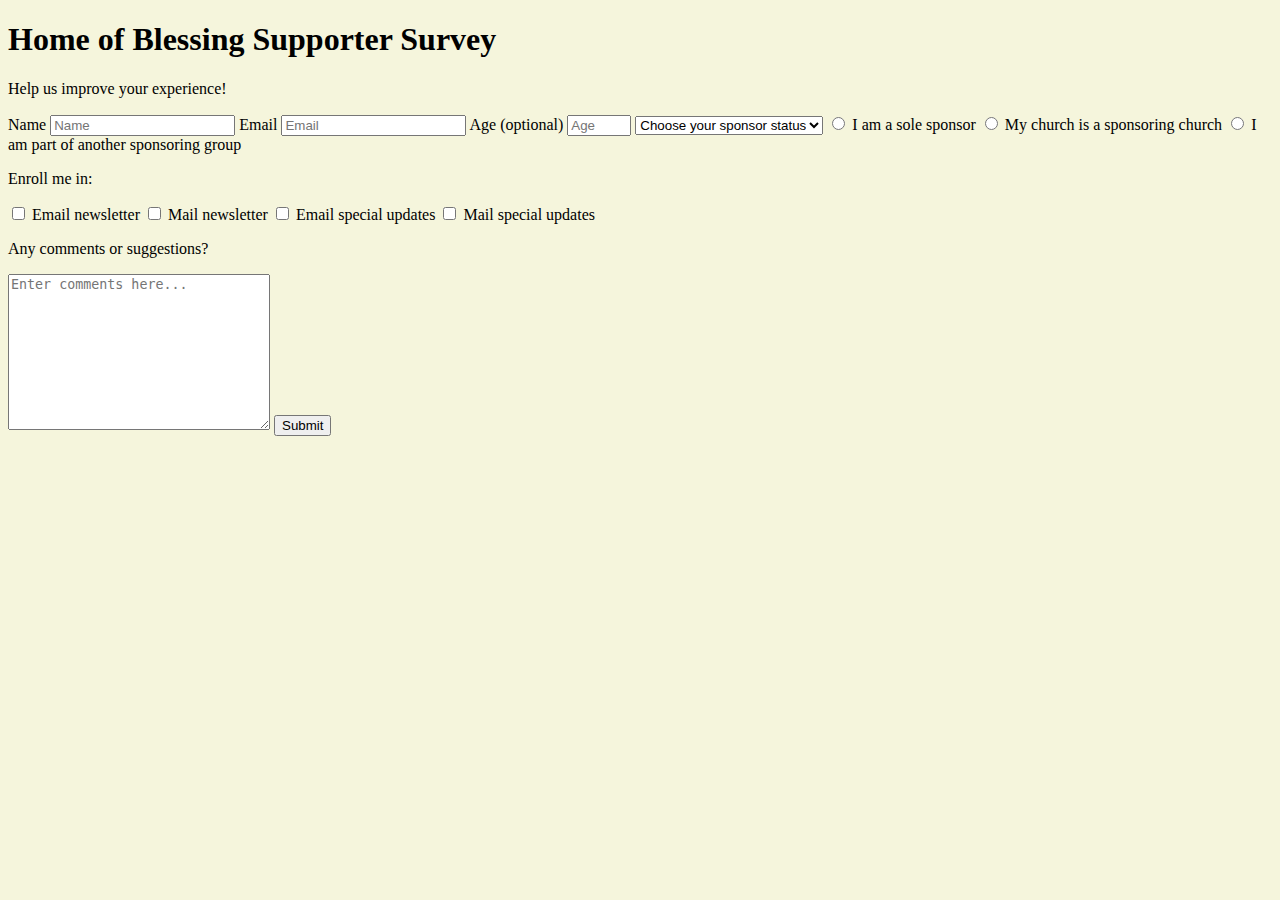
==== index.html @ 67a0a750 "rename .html file" ====
<!DOCTYPE html>
<html>
    <head>
        <script src="https://cdn.freecodecamp.org/testable-projects-fcc/v1/bundle.js"></script>
        <link rel="stylesheet" href="styles.css">
    </head>
    <body>
        <h1 id="title">Home of Blessing Supporter Survey</h1>
        <p id="description">Help us improve your experience!</p>
        <form id="survey-form">

            <label id="name-label" for="name">Name</label>
            <input type="text" id="name" placeholder="Name">
            <label id="email-label" for="email">Email</label>
            <input type="email" id="email" placeholder="Email" required>
            <label id="number-label" for="number">Age (optional)</label>
            <input type="number" id="number" placeholder="Age" min="0" max="100">

            <select id="dropdown">
                <option disabled selected value>Choose your sponsor status</option>
                <option value="child">Child sponsor</option>
                <option value="regular">Other regular supporter</option>
                <option value="occasional">Occasional supporter</option>
                <option value="one_time">One time supporter</option>
            </select>

            <input type="radio" id="sole" name="sponsoring_group_type" value="sole">
            <label for="sole">I am a sole sponsor</label>
            <input type="radio" id="church" name="sponsoring_group_type" value="church">
            <label for="church">My church is a sponsoring church</label>
            <input type="radio" id="other_group" name="sponsoring_group_type" value="other">
            <label for="other_group">I am part of another sponsoring group</label>

            <p>Enroll me in:</p>
            <input type="checkbox" name="mail" value="email_newsletter" id="email_newsletter">
            <label for="email_newsletter">Email newsletter</label>
            <input type="checkbox" name="mail" value="mail_newsletter" id="mail_newsletter">
            <label for="mail_newsletter">Mail newsletter</label>
            <input type="checkbox" name="mail" value="email_special_updates" id="email_special_updates">
            <label for="email_special_updates">Email special updates</label>
            <input type="checkbox" name="mail" value="mail_special_updates" id="mail_special_updates">
            <label for="mail_special_updates">Mail special updates</label>

            <p>Any comments or suggestions?</p>
            <textarea id="comments" cols="30" rows="10"placeholder="Enter comments here..."></textarea>

            <input type="submit" id="submit">


        </form>
    </body>





</html>
---- styles.css ----
body {
    background-color: beige;
}
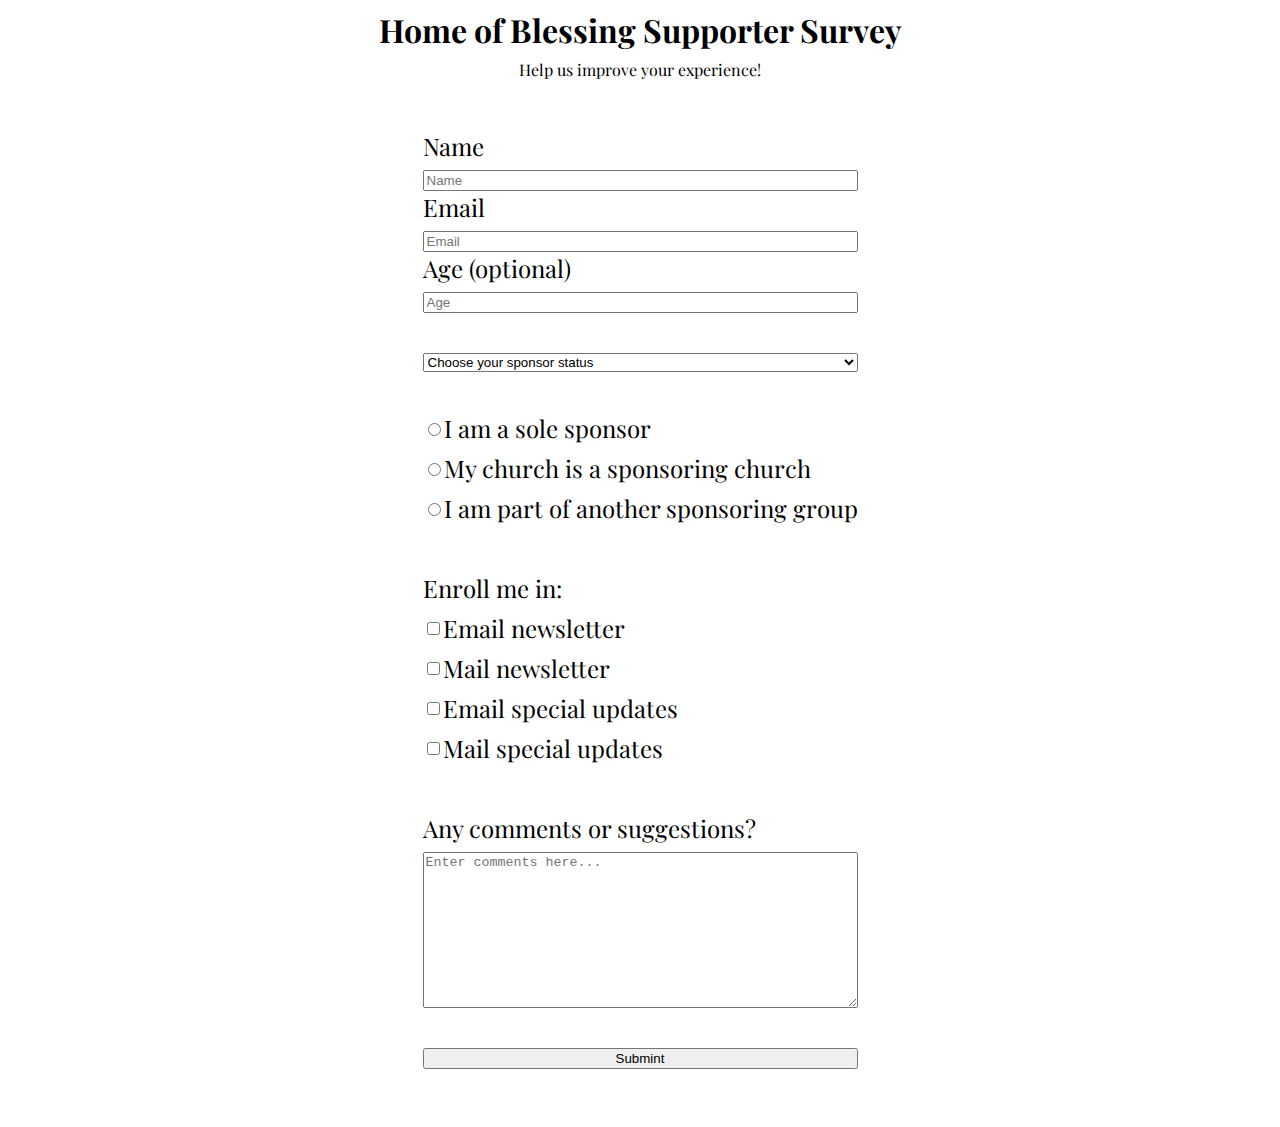
==== commit f15a206d: "backup the entire mess" ====
--- a/index.html
+++ b/index.html
@@ -1,55 +1,61 @@
 <!DOCTYPE html>
 <html>
     <head>
-        <script src="https://cdn.freecodecamp.org/testable-projects-fcc/v1/bundle.js"></script>
         <link rel="stylesheet" href="styles.css">
     </head>
-    <body>
-        <h1 id="title">Home of Blessing Supporter Survey</h1>
-        <p id="description">Help us improve your experience!</p>
-        <form id="survey-form">
+    <div class="container">
+        <h1 id="title" class="text-center">Home of Blessing Supporter Survey</h1>
+        <p id="description" class="text-center">Help us improve your experience!</p>
+        <main>
+            <form id="survey-form">
 
-            <label id="name-label" for="name">Name</label>
-            <input type="text" id="name" placeholder="Name">
-            <label id="email-label" for="email">Email</label>
-            <input type="email" id="email" placeholder="Email" required>
-            <label id="number-label" for="number">Age (optional)</label>
-            <input type="number" id="number" placeholder="Age" min="0" max="100">
+                <div class="form-group" id="info">
+                    <label id="name-label" for="name">Name</label>
+                    <input type="text" id="name" placeholder="Name" required>
+                    <label id="email-label" for="email">Email</label>
+                    <input type="email" id="email" placeholder="Email" required>
+                    <label id="number-label" for="number">Age (optional)</label>
+                    <input type="number" id="number" placeholder="Age" min="0" max="100">
+                </div>
+                
+                <div class="form-group">
+                    <select id="dropdown">
+                        <option disabled selected value>Choose your sponsor status</option>
+                        <option value="child">Child sponsor</option>
+                        <option value="regular">Other regular supporter</option>
+                        <option value="occasional">Occasional supporter</option>
+                        <option value="one_time">One time supporter</option>
+                    </select>
+                </div>
 
-            <select id="dropdown">
-                <option disabled selected value>Choose your sponsor status</option>
-                <option value="child">Child sponsor</option>
-                <option value="regular">Other regular supporter</option>
-                <option value="occasional">Occasional supporter</option>
-                <option value="one_time">One time supporter</option>
-            </select>
+                <div class="form-group" id="radio-buttons">
+                    <label for="sole"><input type="radio" id="sole" name="sponsoring_group_type" value="sole">I am a sole sponsor</label>
+                    <label for="church"><input type="radio" id="church" name="sponsoring_group_type" value="church">My church is a sponsoring church</label>
+                    <label for="other_group"><input type="radio" id="other_group" name="sponsoring_group_type" value="other">I am part of another sponsoring group</label>
+                </div>
 
-            <input type="radio" id="sole" name="sponsoring_group_type" value="sole">
-            <label for="sole">I am a sole sponsor</label>
-            <input type="radio" id="church" name="sponsoring_group_type" value="church">
-            <label for="church">My church is a sponsoring church</label>
-            <input type="radio" id="other_group" name="sponsoring_group_type" value="other">
-            <label for="other_group">I am part of another sponsoring group</label>
+                <div class="form-group" id="communication">
+                    <p>Enroll me in:</p>
+                    <label><input type="checkbox" value="email_newsletter">Email newsletter</label>
+                    <label><input type="checkbox" value="mail_newsletter">Mail newsletter</label>
+                    <label><input type="checkbox" value="email_special_updates">Email special updates</label>
+                    <label><input type="checkbox" value="mail_special_updates">Mail special updates</label>
+                </div>
 
-            <p>Enroll me in:</p>
-            <input type="checkbox" name="mail" value="email_newsletter" id="email_newsletter">
-            <label for="email_newsletter">Email newsletter</label>
-            <input type="checkbox" name="mail" value="mail_newsletter" id="mail_newsletter">
-            <label for="mail_newsletter">Mail newsletter</label>
-            <input type="checkbox" name="mail" value="email_special_updates" id="email_special_updates">
-            <label for="email_special_updates">Email special updates</label>
-            <input type="checkbox" name="mail" value="mail_special_updates" id="mail_special_updates">
-            <label for="mail_special_updates">Mail special updates</label>
+                <div class="form-group" id="text-box">
+                    <p>Any comments or suggestions?</p>
+                    <textarea id="comments" cols="30" rows="10"placeholder="Enter comments here..."></textarea>
+                </div>
+                  
+                <div class="form-group">
+                    <button type="submit" id="submit">Submint</button>
+                </div>
 
-            <p>Any comments or suggestions?</p>
-            <textarea id="comments" cols="30" rows="10"placeholder="Enter comments here..."></textarea>
+            </form>
+        </main>
+    </div>
 
-            <input type="submit" id="submit">
-
-
-        </form>
-    </body>
-
+    <div class="background-filter"></div>
 
 
 
--- a/styles.css
+++ b/styles.css
@@ -1,5 +1,61 @@
-
+@import url('https://fonts.googleapis.com/css?family=Playfair+Display&display=swap');
 
 body {
-    background-color: beige;
-}+    font-family: 'Playfair Display', serif;
+    display: flex;
+    flex-direction: column;
+    align-items: center;
+    min-height: 100vh;
+    background-image: linear-gradient(0deg, #ffffff98, #ffffff98), url(background.jpg);
+    background-repeat: no-repeat;
+    background-position: center;
+    background-size: cover;
+    background-attachment: fixed;
+}
+
+.text-center {
+    text-align: center;
+}
+
+}
+@media (min-width: 576px) {
+    .container {
+        max-width: 540px;
+    }
+}
+
+@media (min-width: 768px) {
+    .container {
+        max-width: 720px;
+    }
+}
+
+label {
+    display: flex;
+    align-items: center;
+    margin-bottom: 0.5rem;
+
+}
+h1, p {
+    margin-top: 0;
+    margin-bottom: 0.5rem;
+}
+
+main {
+    background-color: #ffffff98;
+    border-radius: 5px;
+}
+
+form {
+    font-size: 1.5rem;
+    margin: 30px;
+    display: flex;
+    flex-direction: column;
+}
+
+.form-group {
+    display: flex;
+    flex-direction: column; 
+    margin: 20px;
+}
+
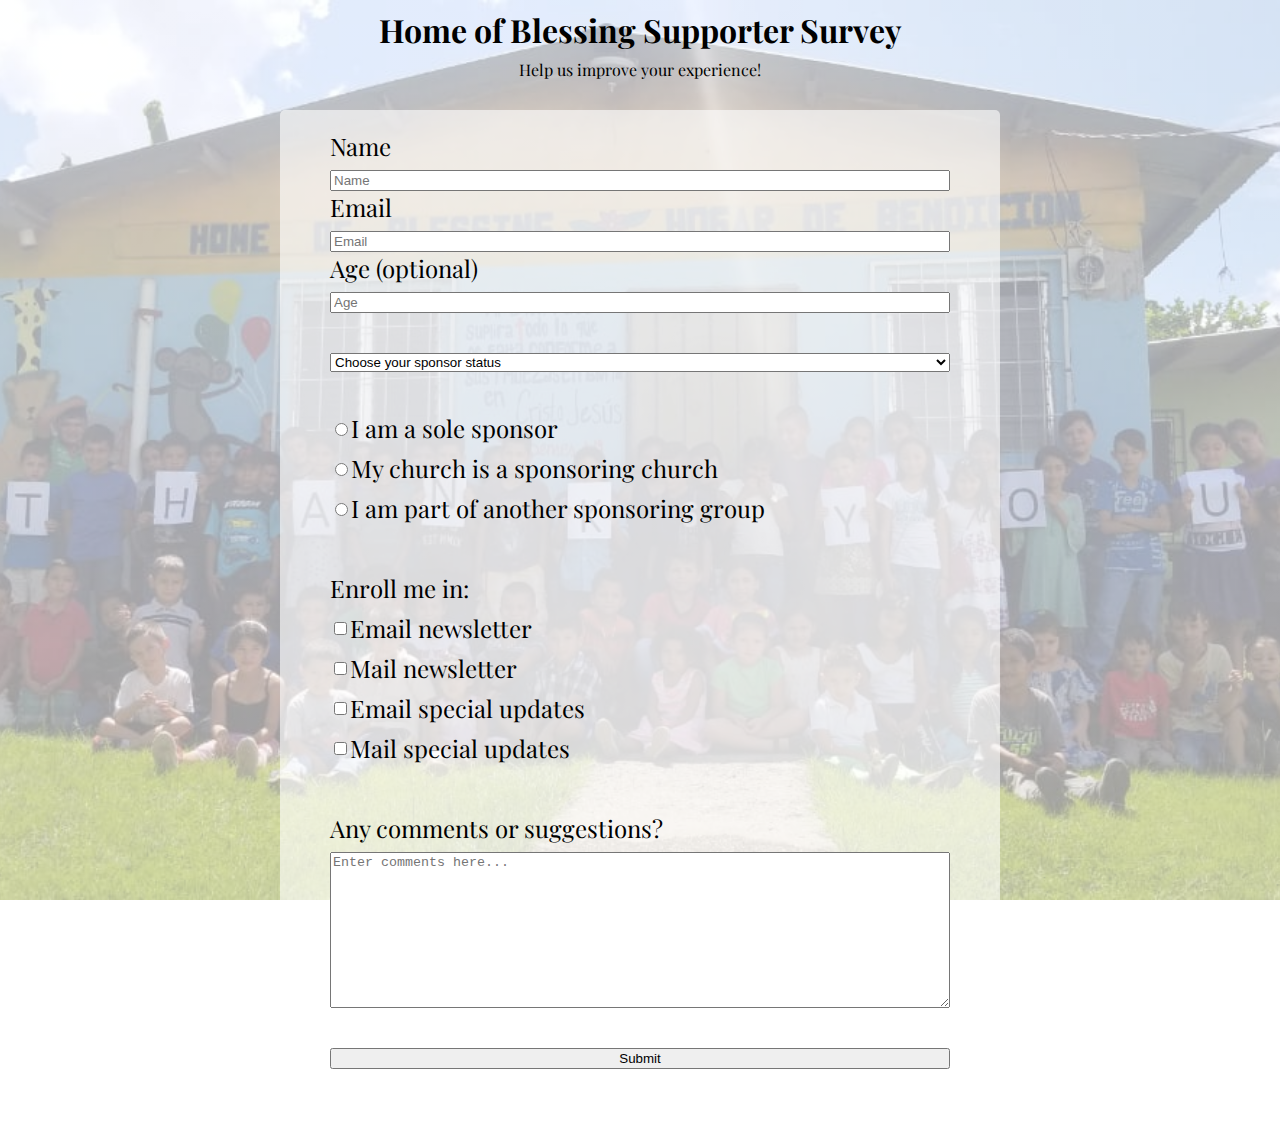
==== commit 35c6d3b4: "fix spelling error" ====
--- a/index.html
+++ b/index.html
@@ -48,16 +48,13 @@
                 </div>
                   
                 <div class="form-group">
-                    <button type="submit" id="submit">Submint</button>
+                    <button type="submit" id="submit">Submit</button>
                 </div>
 
             </form>
         </main>
     </div>
 
-    <div class="background-filter"></div>
-
-
 
 
 </html>--- a/styles.css
+++ b/styles.css
@@ -16,7 +16,9 @@
 .text-center {
     text-align: center;
 }
-
+.container {
+    width: 800px;
+}
 }
 @media (min-width: 576px) {
     .container {
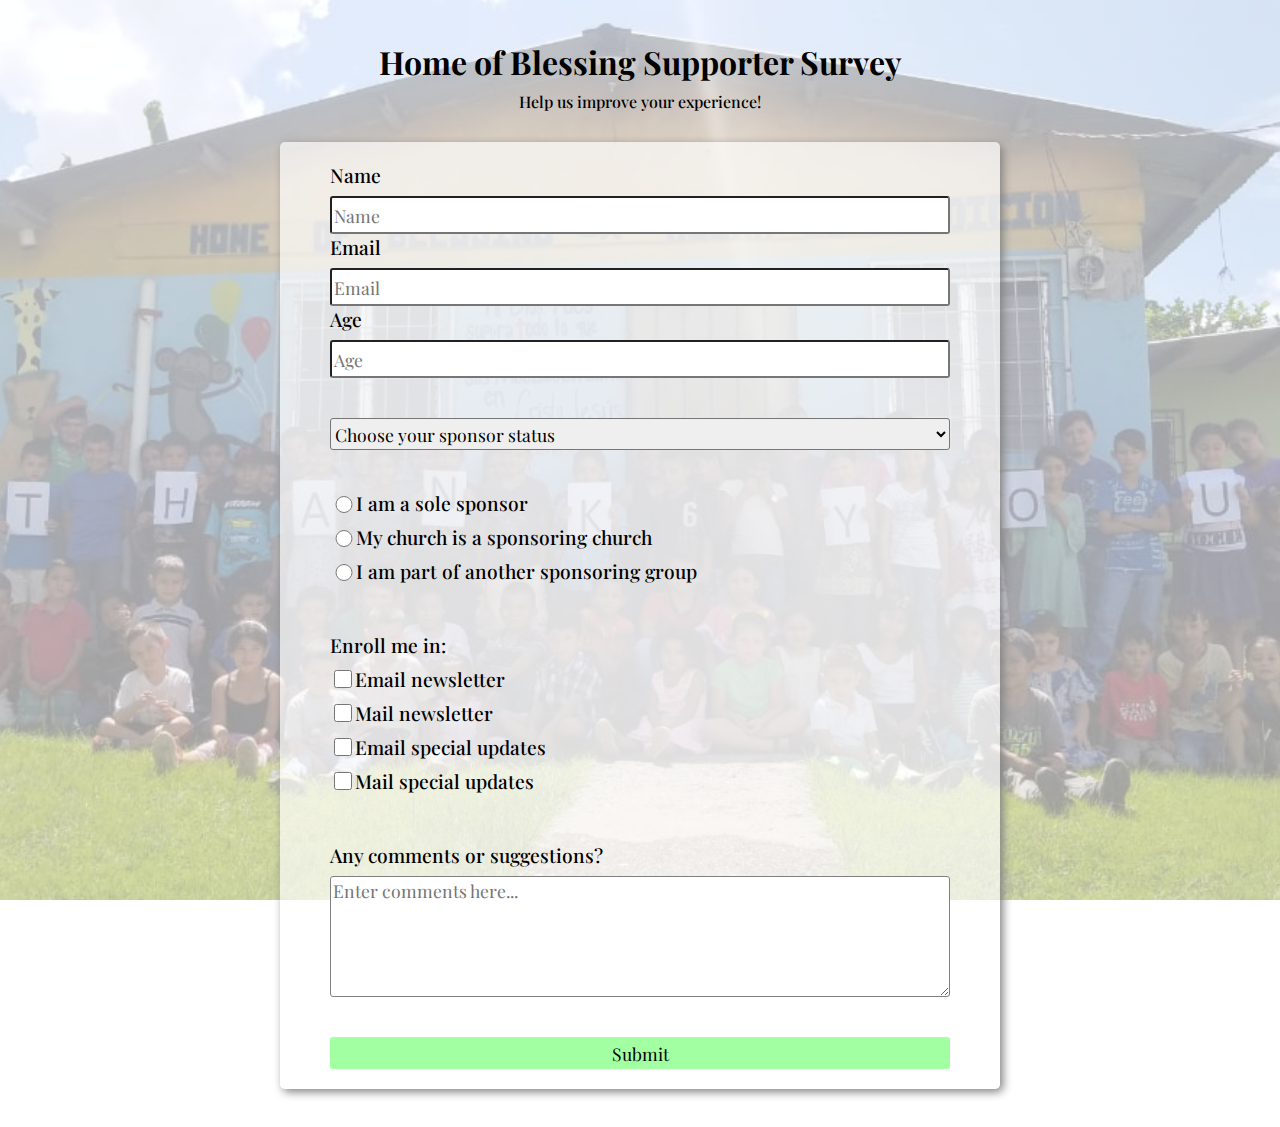
==== commit 7f07ae62: "clean it up" ====
--- a/index.html
+++ b/index.html
@@ -11,15 +11,15 @@
 
                 <div class="form-group" id="info">
                     <label id="name-label" for="name">Name</label>
-                    <input type="text" id="name" placeholder="Name" required>
+                    <input class="text-input" type="text" id="name" placeholder="Name" required>
                     <label id="email-label" for="email">Email</label>
-                    <input type="email" id="email" placeholder="Email" required>
-                    <label id="number-label" for="number">Age (optional)</label>
-                    <input type="number" id="number" placeholder="Age" min="0" max="100">
+                    <input class="text-input" type="email" id="email" placeholder="Email" required>
+                    <label id="number-label" for="number">Age</label>
+                    <input class="text-input" type="number" id="number" placeholder="Age" min="0" max="100">
                 </div>
                 
                 <div class="form-group">
-                    <select id="dropdown">
+                    <select class="text-input" id="dropdown">
                         <option disabled selected value>Choose your sponsor status</option>
                         <option value="child">Child sponsor</option>
                         <option value="regular">Other regular supporter</option>
@@ -29,26 +29,26 @@
                 </div>
 
                 <div class="form-group" id="radio-buttons">
-                    <label for="sole"><input type="radio" id="sole" name="sponsoring_group_type" value="sole">I am a sole sponsor</label>
-                    <label for="church"><input type="radio" id="church" name="sponsoring_group_type" value="church">My church is a sponsoring church</label>
-                    <label for="other_group"><input type="radio" id="other_group" name="sponsoring_group_type" value="other">I am part of another sponsoring group</label>
+                    <label class="hover-shadow"><input class="radio-checkbox" type="radio" name="sponsor-type" value="sole">I am a sole sponsor</label>
+                    <label class="hover-shadow"><input class="radio-checkbox" type="radio" name="sponsor-type" value="church">My church is a sponsoring church</label>
+                    <label class="hover-shadow"><input class="radio-checkbox" type="radio" name="sponsor-type" value="other">I am part of another sponsoring group</label>
                 </div>
 
                 <div class="form-group" id="communication">
                     <p>Enroll me in:</p>
-                    <label><input type="checkbox" value="email_newsletter">Email newsletter</label>
-                    <label><input type="checkbox" value="mail_newsletter">Mail newsletter</label>
-                    <label><input type="checkbox" value="email_special_updates">Email special updates</label>
-                    <label><input type="checkbox" value="mail_special_updates">Mail special updates</label>
+                    <label class="hover-shadow"><input class="radio-checkbox" type="checkbox" name="communication" value="email_newsletter">Email newsletter</label>
+                    <label class="hover-shadow"><input class="radio-checkbox" type="checkbox" name="communication" value="mail_newsletter">Mail newsletter</label>
+                    <label class="hover-shadow"><input class="radio-checkbox" type="checkbox" name="communication" value="email_special_updates">Email special updates</label>
+                    <label class="hover-shadow"><input class="radio-checkbox" type="checkbox" name="communication" value="mail_special_updates">Mail special updates</label>
                 </div>
 
                 <div class="form-group" id="text-box">
                     <p>Any comments or suggestions?</p>
-                    <textarea id="comments" cols="30" rows="10"placeholder="Enter comments here..."></textarea>
+                    <textarea class="text-box" id="comments" cols="30" rows="5"placeholder="Enter comments here..."></textarea>
                 </div>
                   
                 <div class="form-group">
-                    <button type="submit" id="submit">Submit</button>
+                    <button class="submit-button" type="submit" id="submit">Submit</button>
                 </div>
 
             </form>
--- a/styles.css
+++ b/styles.css
@@ -2,6 +2,7 @@
 
 body {
     font-family: 'Playfair Display', serif;
+    font-weight: 500;
     display: flex;
     flex-direction: column;
     align-items: center;
@@ -15,6 +16,7 @@
 
 .text-center {
     text-align: center;
+    
 }
 .container {
     width: 800px;
@@ -29,35 +31,81 @@
 @media (min-width: 768px) {
     .container {
         max-width: 720px;
+        margin: 2rem auto 0rem auto;
     }
+}
+
+.text-input {
+    font-family: inherit;
+    font-size: 1.1rem;
+    height: 2rem;
+    border-color: 1px solid gray;
+    border-radius: 3px;
+}
+
+.text-input:focus {
+    box-shadow: 4px 4px 10px gray;
+}
+
+.radio-checkbox {
+    display: inline-block;
+    width: 1.1rem;
+    height: 1.1rem;
 }
 
 label {
     display: flex;
     align-items: center;
     margin-bottom: 0.5rem;
+}
 
-}
 h1, p {
     margin-top: 0;
     margin-bottom: 0.5rem;
 }
 
 main {
-    background-color: #ffffff98;
+    background-color: #ffffffa5;
     border-radius: 5px;
+    box-shadow: 3px 3px 10px gray;
 }
 
 form {
-    font-size: 1.5rem;
+    font-size: 1.2rem;
     margin: 30px;
     display: flex;
     flex-direction: column;
 }
 
 .form-group {
+    font-family: inherit;
     display: flex;
     flex-direction: column; 
     margin: 20px;
 }
 
+.hover-shadow:hover {
+    text-shadow: 1px 1px 3px gray;
+}
+
+.text-box {
+    font-family: inherit;
+    font-size: 1.1rem;
+    border: 1px solid gray;
+    border-radius: 3px;
+}
+
+.submit-button {
+    font-family: inherit;
+    display: block;
+    background: #a2ffa2;
+    border: none;
+    border-radius: 3px;
+    height: 2rem;
+    font-size: 1.1rem;
+    cursor: pointer;
+}
+
+.submit-button:hover {
+    box-shadow: 5px 5px 10px gray;
+}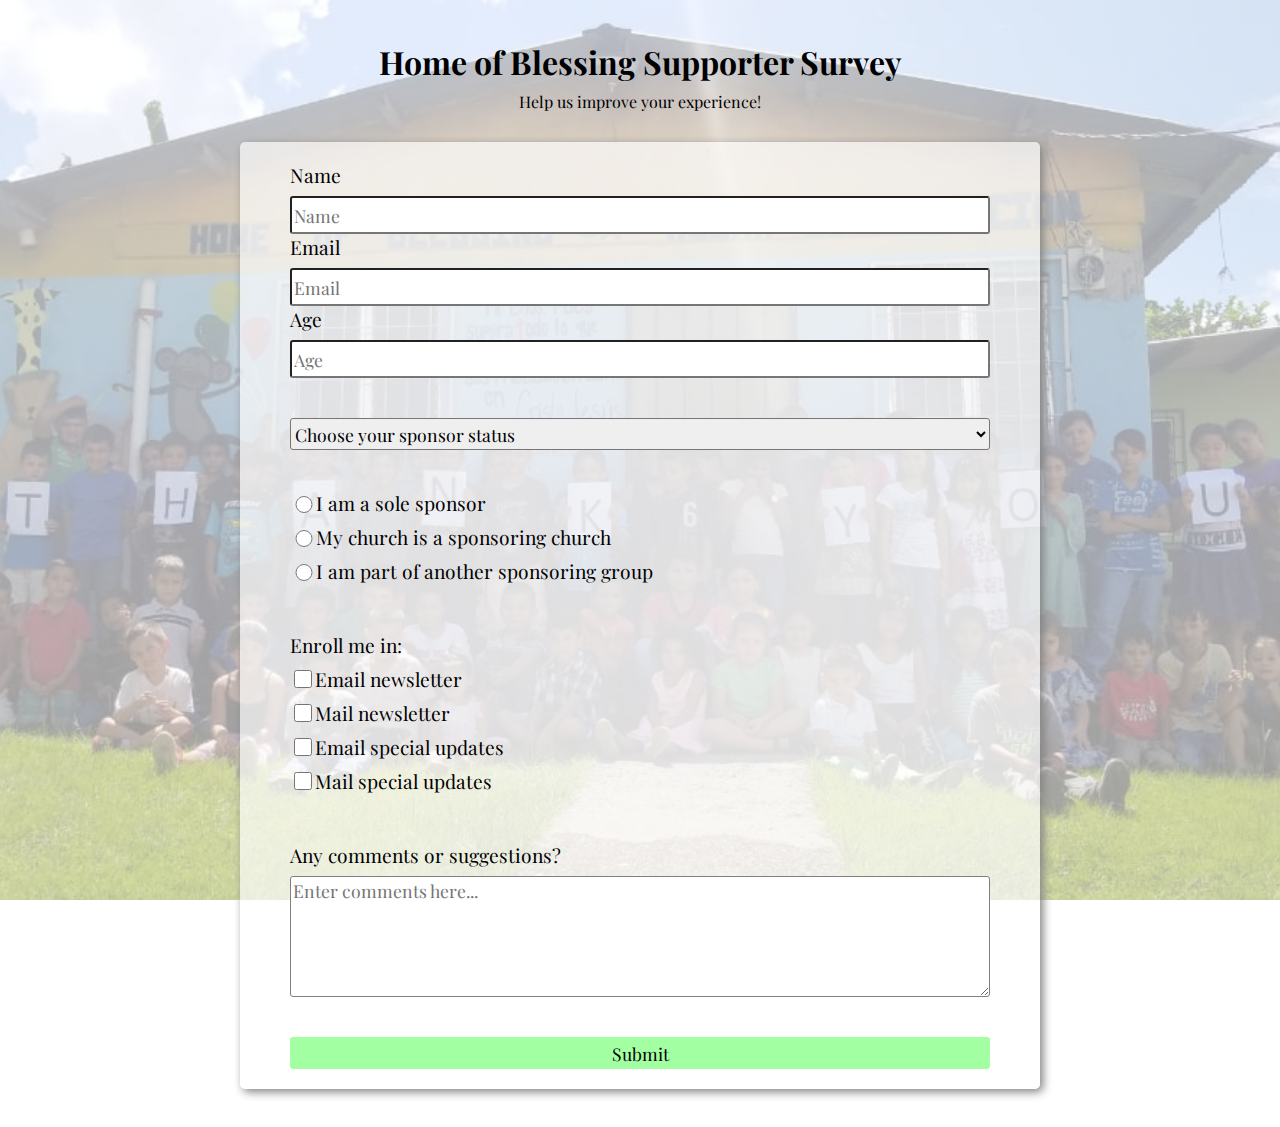
==== commit 600e9dab: "add script, change widths" ====
--- a/index.html
+++ b/index.html
@@ -1,6 +1,7 @@
 <!DOCTYPE html>
 <html>
     <head>
+        <script src="https://cdn.freecodecamp.org/testable-projects-fcc/v1/bundle.js"></script>
         <link rel="stylesheet" href="styles.css">
     </head>
     <div class="container">
--- a/styles.css
+++ b/styles.css
@@ -2,7 +2,6 @@
 
 body {
     font-family: 'Playfair Display', serif;
-    font-weight: 500;
     display: flex;
     flex-direction: column;
     align-items: center;
@@ -20,18 +19,12 @@
 }
 .container {
     width: 800px;
-}
-}
-@media (min-width: 576px) {
-    .container {
-        max-width: 540px;
-    }
+    margin: 2rem auto 0 auto ;
 }
 
-@media (min-width: 768px) {
+@media (max-width: 816px) {
     .container {
-        max-width: 720px;
-        margin: 2rem auto 0rem auto;
+        width: 95vw;
     }
 }
 
